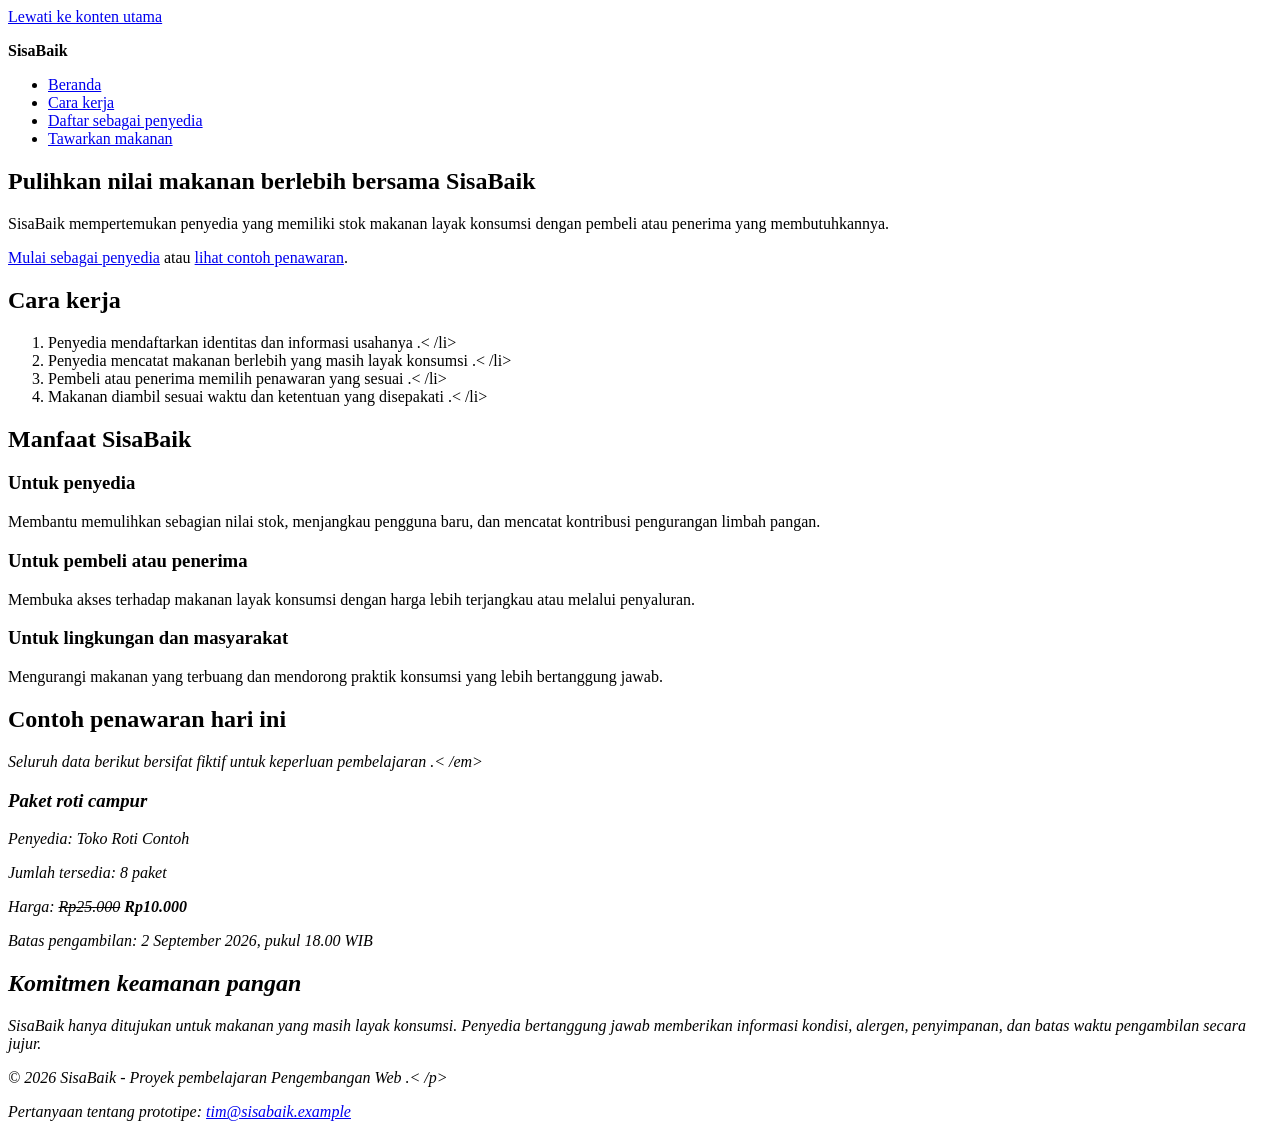
==== index.html @ 58d8b4ff "feat: add semantic SisaBaik information page" ====
<! doctype html>
<html lang="id">
<head>
<meta charset="utf-8">
<meta name="viewport" content="width=device-width, initial-scale=1">
<meta
name="description"
content="SisaBaik membantu penyedia menawarkan makanan berlebih agar tetap bernilai, terjangkau, dan tidak
terbuang."
>
<title>Beranda | SisaBaik</title>
</head>
<body>
<a href="#konten-utama">Lewati ke konten utama</a>

<header>
<p><strong>SisaBaik</strong></p>
<nav aria-label="Navigasi utama">
<ul>
<li><a href="index.html" aria-current="page">Beranda</a></li>
<li><a href="#cara-kerja">Cara kerja</a></li>
<li><a href="daftar-penyedia.html">Daftar sebagai penyedia</a></li>
<li><a href="tawarkan-makanan.html">Tawarkan makanan</a></li>
</ul>
</nav>
</header>

<main id="konten-utama" tabindex="-1">
<section aria-labelledby="judul-utama">
<h1 id="judul-utama">Pulihkan nilai makanan berlebih bersama SisaBaik</h1>
<p>
SisaBaik mempertemukan penyedia yang memiliki stok makanan layak
konsumsi dengan pembeli atau penerima yang membutuhkannya.
</p>
<p>
<a href="daftar-penyedia.html">Mulai sebagai penyedia</a>
atau
<a href="#penawaran-contoh">lihat contoh penawaran</a>.
</p>
</section>

<section id="cara-kerja" aria-labelledby="judul-cara-kerja">
<h2 id="judul-cara-kerja">Cara kerja</h2>
<ol>
<li>Penyedia mendaftarkan identitas dan informasi usahanya .< /li>
<li>Penyedia mencatat makanan berlebih yang masih layak konsumsi .< /li>
<li>Pembeli atau penerima memilih penawaran yang sesuai .< /li>
<li>Makanan diambil sesuai waktu dan ketentuan yang disepakati .< /li>
</ol>
</section>

<section aria-labelledby="judul-manfaat">
<h2 id="judul-manfaat">Manfaat SisaBaik</h2>

<article>
<h3>Untuk penyedia</h3>
<p>
Membantu memulihkan sebagian nilai stok, menjangkau pengguna baru,
dan mencatat kontribusi pengurangan limbah pangan.
</p>
</article>

<article>
<h3>Untuk pembeli atau penerima</h3>
<p>
Membuka akses terhadap makanan layak konsumsi dengan harga lebih
terjangkau atau melalui penyaluran.
</p>
</article>

<article>
<h3>Untuk lingkungan dan masyarakat</h3>
<p>
Mengurangi makanan yang terbuang dan mendorong praktik konsumsi
yang lebih bertanggung jawab.
</p>
</article>
</section>

<section id="penawaran-contoh" aria-labelledby="judul-penawaran">
<h2 id="judul-penawaran">Contoh penawaran hari ini</h2>
<p><em>Seluruh data berikut bersifat fiktif untuk keperluan pembelajaran .< /em></p>

<article>
<h3>Paket roti campur</h3>
<p>Penyedia: Toko Roti Contoh</p>
<p>Jumlah tersedia: <data value="8">8 paket</data></p>
<p>Harga: <del>Rp25.000</del> <strong>Rp10.000</strong></p>
<p>
Batas pengambilan:
<time datetime="2026-09-02T18:00:00+07:00">
2 September 2026, pukul 18.00 WIB
</time>
</p>
</article>
</section>

<section aria-labelledby="judul-keamanan">
<h2 id="judul-keamanan">Komitmen keamanan pangan</h2>
<p>
SisaBaik hanya ditujukan untuk makanan yang masih layak konsumsi.
Penyedia bertanggung jawab memberikan informasi kondisi, alergen,
penyimpanan, dan batas waktu pengambilan secara jujur.
</p>
</section>
</main>

<footer>
<p>&copy; 2026 SisaBaik - Proyek pembelajaran Pengembangan Web .< /p>
<address>
Pertanyaan tentang prototipe:
<a href="mailto:tim@sisabaik.example">tim@sisabaik.example</a>
</address>
</footer>
</body>
</html>
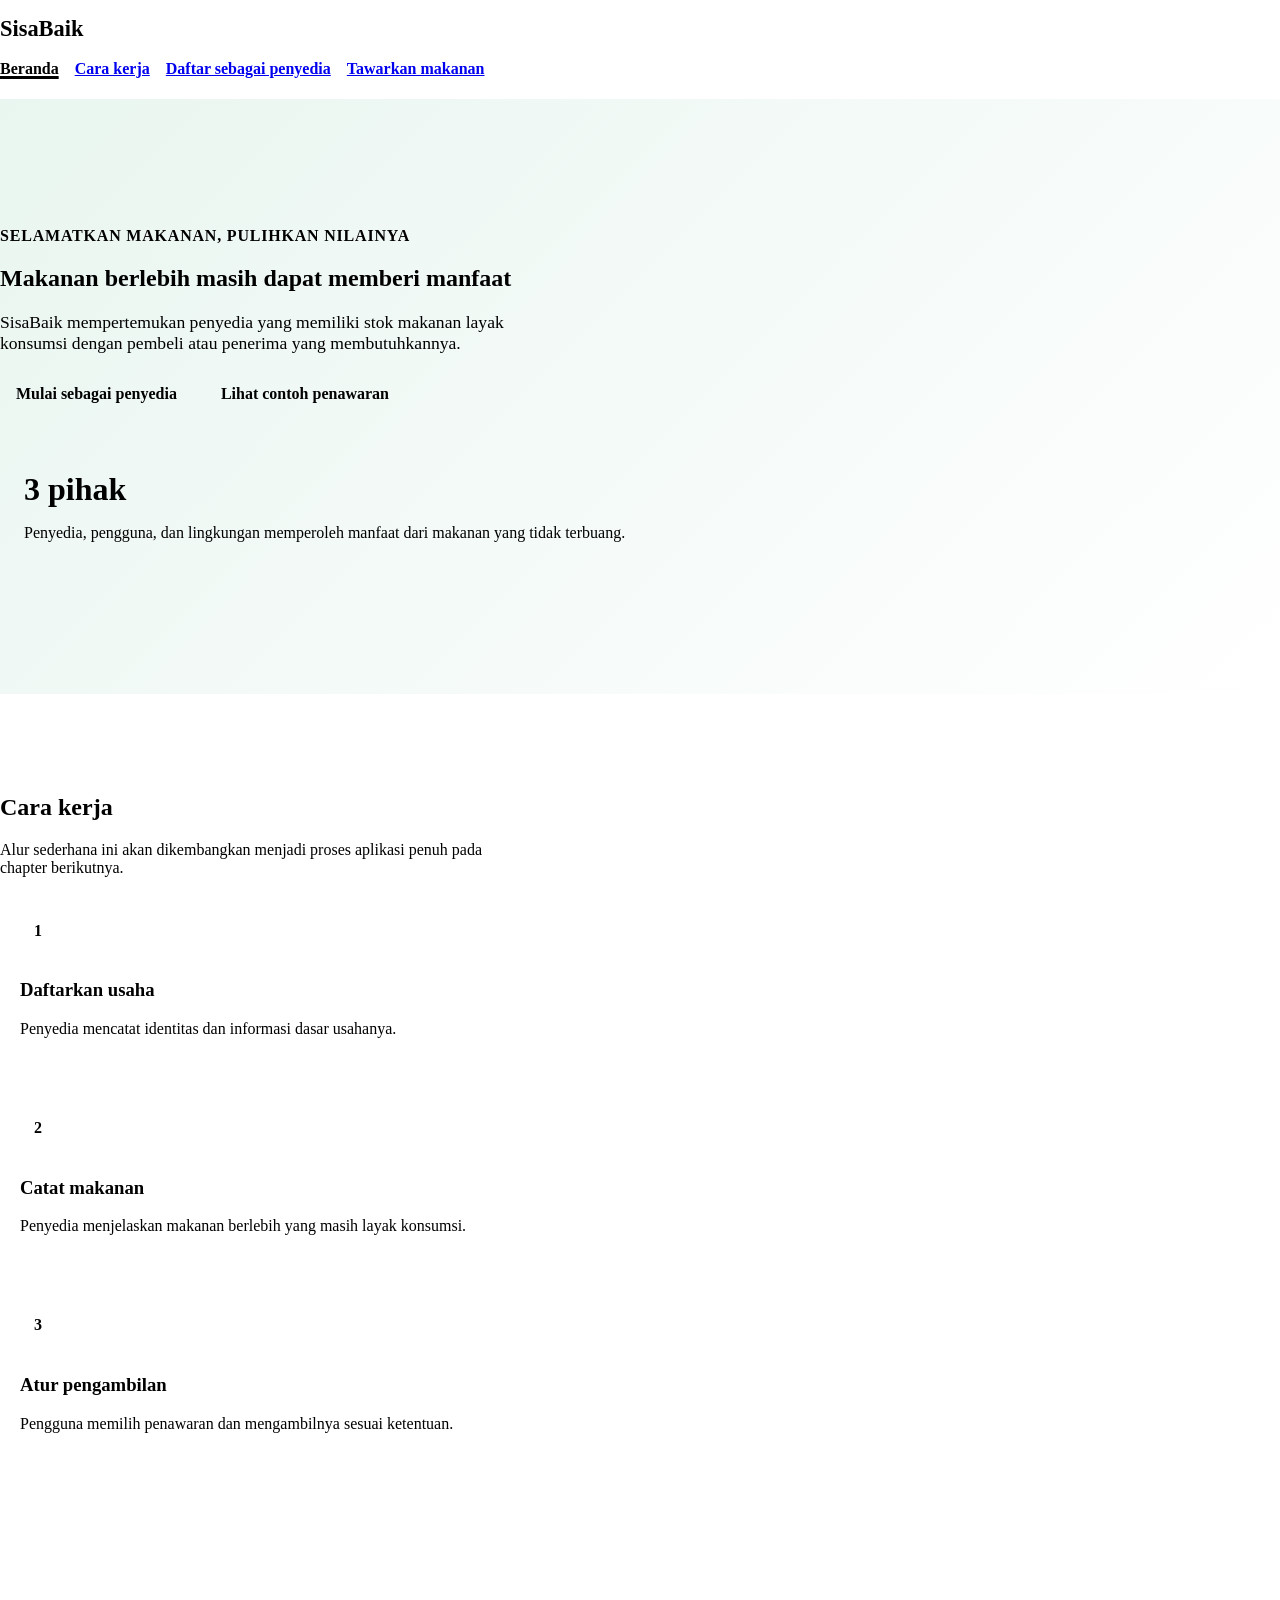
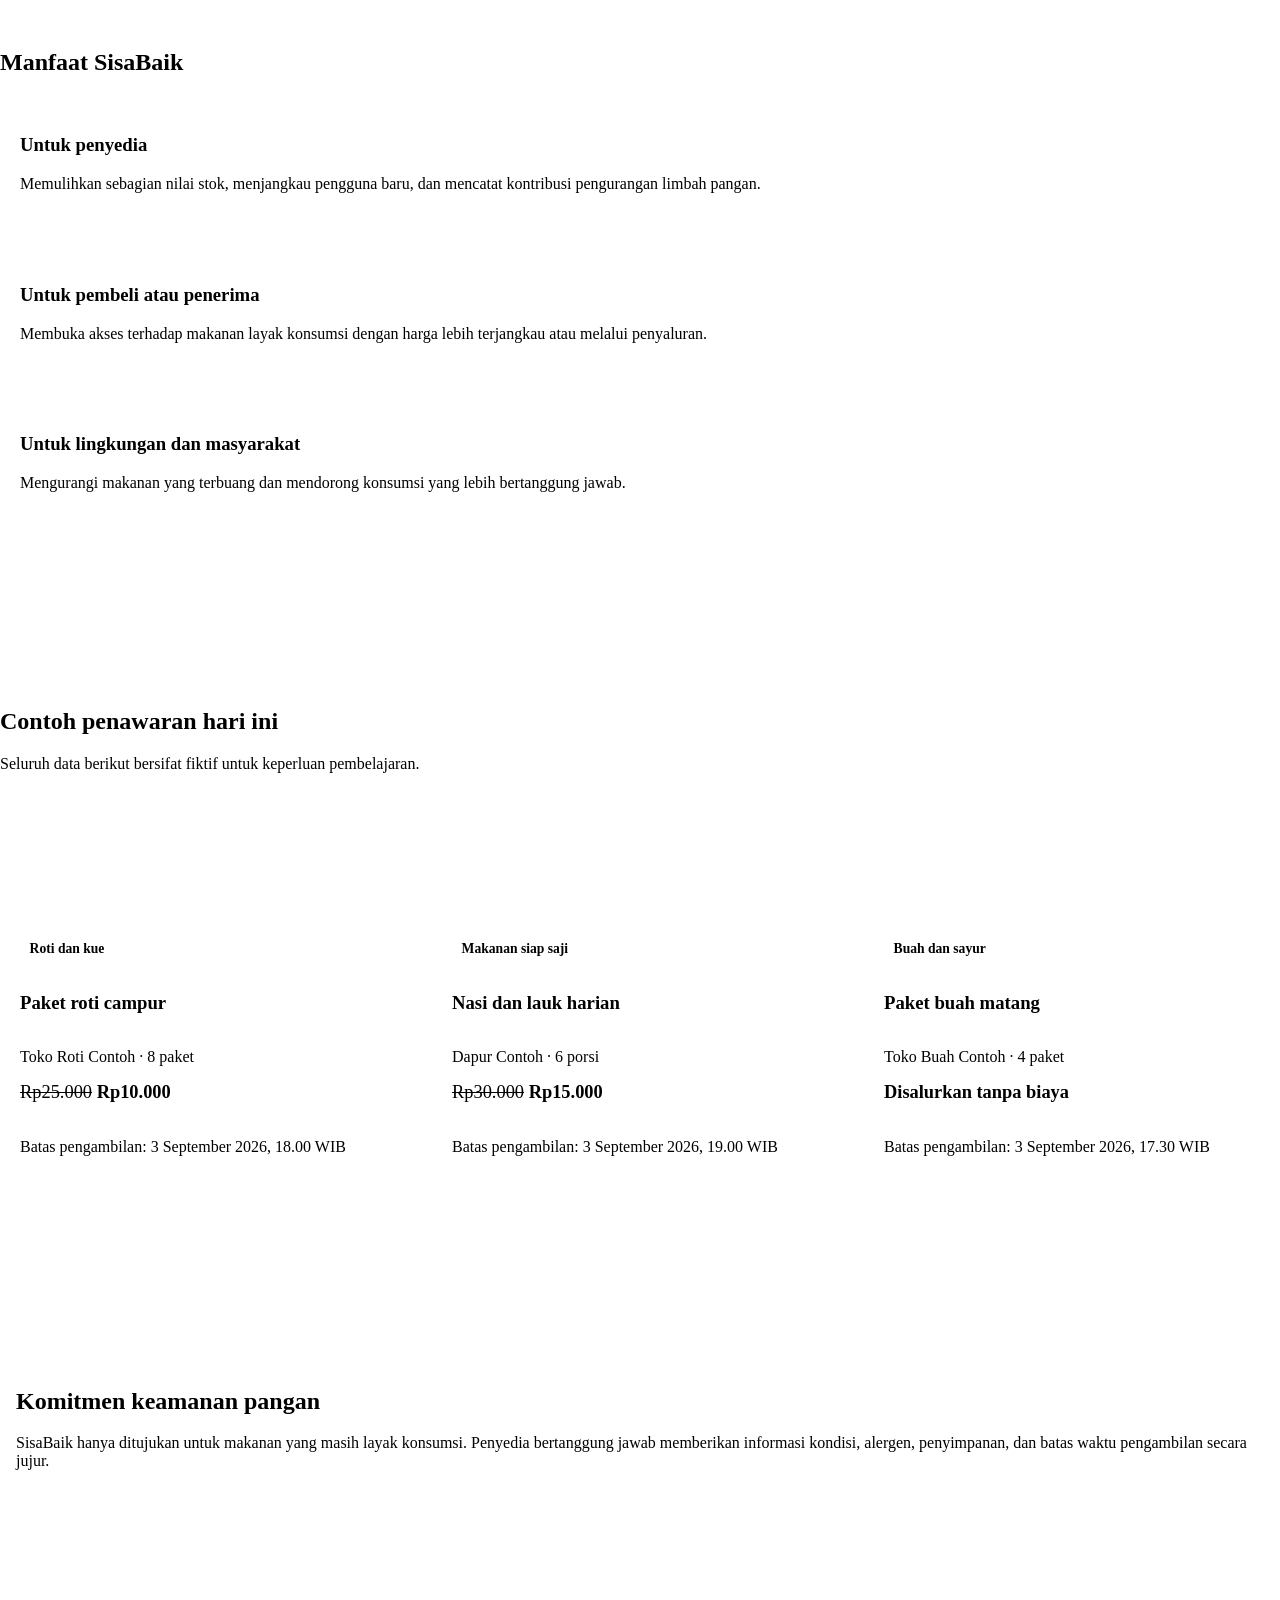
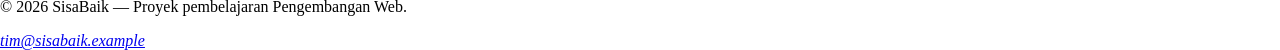
==== commit dcfec8d8: "Update website" ====
--- a/index.html
+++ b/index.html
@@ -1,116 +1,148 @@
-<! doctype html>
+<!doctype html>
 <html lang="id">
-<head>
-<meta charset="utf-8">
-<meta name="viewport" content="width=device-width, initial-scale=1">
-<meta
-name="description"
-content="SisaBaik membantu penyedia menawarkan makanan berlebih agar tetap bernilai, terjangkau, dan tidak
-terbuang."
->
-<title>Beranda | SisaBaik</title>
-</head>
-<body>
-<a href="#konten-utama">Lewati ke konten utama</a>
-
-<header>
-<p><strong>SisaBaik</strong></p>
-<nav aria-label="Navigasi utama">
-<ul>
-<li><a href="index.html" aria-current="page">Beranda</a></li>
-<li><a href="#cara-kerja">Cara kerja</a></li>
-<li><a href="daftar-penyedia.html">Daftar sebagai penyedia</a></li>
-<li><a href="tawarkan-makanan.html">Tawarkan makanan</a></li>
-</ul>
-</nav>
-</header>
-
-<main id="konten-utama" tabindex="-1">
-<section aria-labelledby="judul-utama">
-<h1 id="judul-utama">Pulihkan nilai makanan berlebih bersama SisaBaik</h1>
-<p>
-SisaBaik mempertemukan penyedia yang memiliki stok makanan layak
-konsumsi dengan pembeli atau penerima yang membutuhkannya.
-</p>
-<p>
-<a href="daftar-penyedia.html">Mulai sebagai penyedia</a>
-atau
-<a href="#penawaran-contoh">lihat contoh penawaran</a>.
-</p>
-</section>
-
-<section id="cara-kerja" aria-labelledby="judul-cara-kerja">
-<h2 id="judul-cara-kerja">Cara kerja</h2>
-<ol>
-<li>Penyedia mendaftarkan identitas dan informasi usahanya .< /li>
-<li>Penyedia mencatat makanan berlebih yang masih layak konsumsi .< /li>
-<li>Pembeli atau penerima memilih penawaran yang sesuai .< /li>
-<li>Makanan diambil sesuai waktu dan ketentuan yang disepakati .< /li>
-</ol>
-</section>
-
-<section aria-labelledby="judul-manfaat">
-<h2 id="judul-manfaat">Manfaat SisaBaik</h2>
-
-<article>
-<h3>Untuk penyedia</h3>
-<p>
-Membantu memulihkan sebagian nilai stok, menjangkau pengguna baru,
-dan mencatat kontribusi pengurangan limbah pangan.
-</p>
-</article>
-
-<article>
-<h3>Untuk pembeli atau penerima</h3>
-<p>
-Membuka akses terhadap makanan layak konsumsi dengan harga lebih
-terjangkau atau melalui penyaluran.
-</p>
-</article>
-
-<article>
-<h3>Untuk lingkungan dan masyarakat</h3>
-<p>
-Mengurangi makanan yang terbuang dan mendorong praktik konsumsi
-yang lebih bertanggung jawab.
-</p>
-</article>
-</section>
-
-<section id="penawaran-contoh" aria-labelledby="judul-penawaran">
-<h2 id="judul-penawaran">Contoh penawaran hari ini</h2>
-<p><em>Seluruh data berikut bersifat fiktif untuk keperluan pembelajaran .< /em></p>
-
-<article>
-<h3>Paket roti campur</h3>
-<p>Penyedia: Toko Roti Contoh</p>
-<p>Jumlah tersedia: <data value="8">8 paket</data></p>
-<p>Harga: <del>Rp25.000</del> <strong>Rp10.000</strong></p>
-<p>
-Batas pengambilan:
-<time datetime="2026-09-02T18:00:00+07:00">
-2 September 2026, pukul 18.00 WIB
-</time>
-</p>
-</article>
-</section>
-
-<section aria-labelledby="judul-keamanan">
-<h2 id="judul-keamanan">Komitmen keamanan pangan</h2>
-<p>
-SisaBaik hanya ditujukan untuk makanan yang masih layak konsumsi.
-Penyedia bertanggung jawab memberikan informasi kondisi, alergen,
-penyimpanan, dan batas waktu pengambilan secara jujur.
-</p>
-</section>
-</main>
-
-<footer>
-<p>&copy; 2026 SisaBaik - Proyek pembelajaran Pengembangan Web .< /p>
-<address>
-Pertanyaan tentang prototipe:
-<a href="mailto:tim@sisabaik.example">tim@sisabaik.example</a>
-</address>
-</footer>
-</body>
+ <head>
+ <meta charset="utf-8">
+ <meta name="viewport" content="width=device-width, initial-scale=1">
+ <meta name="description" content="SisaBaik membantu penyedia menawarkan makanan berlebih agar tetap bernilai,
+terjangkau, dan tidak terbuang.">
+ <title>Beranda | SisaBaik</title>
+ <link rel="stylesheet" href="styles.css">
+ </head>
+ <body>
+ <a class="skip-link" href="#konten-utama">Lewati ke konten utama</a>
+ <header class="site-header">
+ <div class="container header-layout">
+ <p class="brand">SisaBaik</p>
+ <nav aria-label="Navigasi utama">
+ <ul class="nav-list">
+ <li><a href="index.html" aria-current="page">Beranda</a></li>
+ <li><a href="#cara-kerja">Cara kerja</a></li>
+ <li><a href="daftar-penyedia.html">Daftar sebagai penyedia</a></li>
+ <li><a href="tawarkan-makanan.html">Tawarkan makanan</a></li>
+ </ul>
+ </nav>
+ </div>
+ </header>
+ <main id="konten-utama" tabindex="-1">
+ <section class="hero" aria-labelledby="judul-utama">
+ <div class="container hero-layout">
+ <div>
+ <p class="eyebrow">Selamatkan makanan, pulihkan nilainya</p>
+ <h1 id="judul-utama">Makanan berlebih masih dapat memberi manfaat</h1>
+ <p class="lead">SisaBaik mempertemukan penyedia yang memiliki stok makanan layak konsumsi dengan pembeli
+atau penerima yang membutuhkannya.</p>
+ <div class="button-group">
+ <a class="button" href="daftar-penyedia.html">Mulai sebagai penyedia</a>
+ <a class="button button-secondary" href="#penawaran-contoh">Lihat contoh penawaran</a>
+ </div>
+ </div>
+ <aside class="hero-panel" aria-label="Ringkasan manfaat SisaBaik">
+ <strong>3 pihak</strong>
+ <p>Penyedia, pengguna, dan lingkungan memperoleh manfaat dari makanan yang tidak terbuang.</p>
+ </aside>
+ </div>
+ </section>
+ <section class="section" id="cara-kerja" aria-labelledby="judul-cara-kerja">
+ <div class="container">
+ <h2 id="judul-cara-kerja">Cara kerja</h2>
+ <p class="section-intro">Alur sederhana ini akan dikembangkan menjadi proses aplikasi penuh pada chapter
+berikutnya.</p>
+ <div class="steps-grid">
+ <article class="card">
+ <span class="step-number" aria-hidden="true">1</span>
+ <h3>Daftarkan usaha</h3>
+ <p>Penyedia mencatat identitas dan informasi dasar usahanya.</p>
+ </article>
+ <article class="card">
+ <span class="step-number" aria-hidden="true">2</span>
+ <h3>Catat makanan</h3>
+ <p>Penyedia menjelaskan makanan berlebih yang masih layak konsumsi.</p>
+ </article>
+ <article class="card">
+ <span class="step-number" aria-hidden="true">3</span>
+ <h3>Atur pengambilan</h3>
+ <p>Pengguna memilih penawaran dan mengambilnya sesuai ketentuan.</p>
+ </article>
+ </div>
+ </div>
+ </section>
+ <section class="section section-alt" aria-labelledby="judul-manfaat">
+ <div class="container">
+ <h2 id="judul-manfaat">Manfaat SisaBaik</h2>
+ <div class="benefit-grid">
+ <article class="card">
+ <h3>Untuk penyedia</h3>
+ <p>Memulihkan sebagian nilai stok, menjangkau pengguna baru, dan mencatat kontribusi pengurangan limbah
+pangan.</p>
+ </article>
+ <article class="card">
+ <h3>Untuk pembeli atau penerima</h3>
+ <p>Membuka akses terhadap makanan layak konsumsi dengan harga lebih terjangkau atau melalui
+penyaluran.</p>
+ </article>
+ <article class="card">
+ <h3>Untuk lingkungan dan masyarakat</h3>
+ <p>Mengurangi makanan yang terbuang dan mendorong konsumsi yang lebih bertanggung jawab.</p>
+ </article>
+ </div>
+ </div>
+ </section>
+ <section class="section" id="penawaran-contoh" aria-labelledby="judul-penawaran">
+ <div class="container">
+ <h2 id="judul-penawaran">Contoh penawaran hari ini</h2>
+ <p class="section-intro">Seluruh data berikut bersifat fiktif untuk keperluan pembelajaran.</p>
+ <div class="offer-grid">
+ <article class="offer-card">
+ <div class="offer-card__visual" aria-hidden="true"></div>
+ <div class="offer-card__content">
+ <span class="badge">Roti dan kue</span>
+ <h3>Paket roti campur</h3>
+ <p class="offer-card__meta">Toko Roti Contoh · <data value="8">8 paket</data></p>
+ <p class="offer-card__price"><del>Rp25.000</del> <strong>Rp10.000</strong></p>
+ <p>Batas pengambilan: <time datetime="2026-09-03T18:00:00+07:00">3 September 2026, 18.00
+WIB</time></p>
+ </div>
+ </article>
+ <article class="offer-card">
+ <div class="offer-card__visual" aria-hidden="true"></div>
+ <div class="offer-card__content">
+ <span class="badge">Makanan siap saji</span>
+ <h3>Nasi dan lauk harian</h3>
+ <p class="offer-card__meta">Dapur Contoh · <data value="6">6 porsi</data></p>
+ <p class="offer-card__price"><del>Rp30.000</del> <strong>Rp15.000</strong></p>
+ <p>Batas pengambilan: <time datetime="2026-09-03T19:00:00+07:00">3 September 2026, 19.00
+WIB</time></p>
+ </div>
+ </article>
+ <article class="offer-card">
+ <div class="offer-card__visual" aria-hidden="true"></div>
+ <div class="offer-card__content">
+ <span class="badge">Buah dan sayur</span>
+ <h3>Paket buah matang</h3>
+ <p class="offer-card__meta">Toko Buah Contoh · <data value="4">4 paket</data></p>
+ <p class="offer-card__price"><strong>Disalurkan tanpa biaya</strong></p>
+ <p>Batas pengambilan: <time datetime="2026-09-03T17:30:00+07:00">3 September 2026, 17.30
+WIB</time></p>
+ </div>
+ </article>
+ </div>
+ </div>
+ </section>
+ <section class="section section-alt" aria-labelledby="judul-keamanan">
+ <div class="container">
+ <div class="notice">
+ <h2 id="judul-keamanan">Komitmen keamanan pangan</h2>
+ <p>SisaBaik hanya ditujukan untuk makanan yang masih layak konsumsi. Penyedia bertanggung jawab memberikan
+informasi kondisi, alergen, penyimpanan, dan batas waktu pengambilan secara jujur.</p>
+ </div>
+ </div>
+ </section>
+ </main>
+ <footer class="site-footer">
+ <div class="container footer-layout">
+ <p>&copy; 2026 SisaBaik — Proyek pembelajaran Pengembangan Web.</p>
+ <address><a href="mailto:tim@sisabaik.example">tim@sisabaik.example</a></address>
+ </div>
+ </footer>
+  </body>
 </html>
--- a/styles.css
+++ b/styles.css
@@ -0,0 +1,442 @@
+:root {
+ --color
+-primary: #176b4d;
+ --color
+-primary
+-dark: #0f4f39;
+ --color
+-primary
+-soft: #e8f5ef;
+ --color
+-accent: #f2b84b;
+ --color
+-text: #17211b;
+ --color
+-muted: #52615a;
+ --color
+-surface: #ffffff;
+ --color
+-background: #f5f8f6;
+ --color
+-border: #cbd8d1;
+ --color
+-danger: #a52a2a;
+ --shadow
+-card: 0 0.5rem 1.5rem rgb(23 33 27 / 10%);
+ --radius
+-small: 0.5rem;
+ --radius
+-medium: 0.9rem;
+ --radius
+-large: 1.4rem;
+ --content
+-width: 72rem;
+}
+*,
+*::before,
+*::after {
+ box
+-sizing: border
+-box;
+}
+html {
+ scroll
+-behavior: smooth;
+}
+body {
+ margin: 0;
+ background: var(--color
+-background);
+ color: var(--color
+-text);
+ font
+-family: Arial, Helvetica, sans
+-serif;
+ font
+-size: 1rem;
+ line
+-height: 1.6;
+}
+h1,
+h2,
+h3,
+p {
+ margin
+-block
+-start: 0;
+}
+h1,
+h2,
+h3 {
+ line
+-height: 1.2;
+}
+h1 {
+ max
+-width: 18ch;
+ margin
+-block
+-end: 1rem;
+ font
+-size: clamp(2rem, 7vw, 3.75rem);
+}
+h2 {
+ margin
+-block
+-end: 1rem;
+ font
+-size: clamp(1.5rem, 4vw, 2.25rem);
+}
+h3 {
+ margin
+-block
+-end: 0.6rem;
+ font
+-size: 1.2rem;
+}
+a {
+ color: var(--color
+-primary
+-dark);
+ text
+-underline
+-offset: 0.2em;
+}
+a:hover {
+ text-decoration-thickness: 0.18em;
+}
+:focus-visible {
+ outline: 0.2rem solid var(--color-accent);
+ outline-offset: 0.2rem;
+}
+.skip-link {
+ position: absolute;
+ inset-block-start: 0.5rem;
+ inset-inline-start: 0.5rem;
+ z-index: 100;
+ padding: 0.7rem 1rem;
+ border-radius: var(--radius-small);
+ background: var(--color-text);
+ color: var(--color-surface);
+ transform: translateY(-180%);
+}
+.skip-link:focus {
+ transform: translateY(0);
+}
+.container {
+ width: min(100% - 2rem, var(--content-width));
+ margin-inline: auto;
+}
+.site-header {
+ background: var(--color-surface);
+ border-block-end: 0.0625rem solid var(--color-border);
+}
+.header-layout {
+ display: flex;
+ flex-direction: column;
+ gap: 0.75rem;
+ padding-block: 1rem;
+}
+.brand {
+ margin: 0;
+ color: var(--color-primary-dark);
+ font-size: 1.4rem;
+ font-weight: 700;
+}
+.nav-list {
+ display: flex;
+ flex-wrap: wrap;
+ gap: 0.5rem 1rem;
+ margin: 0;
+ padding: 0;
+ list-style: none;
+}
+.nav-list a {
+ display: inline-block;
+ padding-block: 0.35rem;
+ font-weight: 700;
+}
+.nav-list a[aria-current="page"] {
+ color: var(--color-primary);
+ text-decoration-thickness: 0.2em;
+}
+.hero {
+ padding-block: clamp(3rem, 10vw, 7rem);
+ background:
+ linear-gradient(135deg, rgb(232 245 239 / 95%), rgb(255 255 255 / 92%));
+ }
+.hero-layout {
+ display: grid;
+ gap: 2rem;
+ align-items: center;
+}
+.eyebrow {
+ margin-block-end: 0.5rem;
+ color: var(--color-primary-dark);
+ font-weight: 700;
+ letter-spacing: 0.05em;
+ text-transform: uppercase;
+}
+.lead {
+ max-width: 62ch;
+ color: var(--color-muted);
+ font-size: 1.1rem;
+}
+.hero-panel {
+ padding: 1.5rem;
+ border: 0.0625rem solid var(--color-border);
+ border-radius: var(--radius-large);
+ background: var(--color-surface);
+ box-shadow: var(--shadow-card);
+}
+.hero-panel strong {
+ display: block;
+ color: var(--color-primary-dark);
+ font-size: 2rem;
+}
+.button-group,
+.form-actions {
+ display: flex;
+ flex-wrap: wrap;
+ gap: 0.75rem;
+ align-items: center;
+}
+.button {
+ display: inline-block;
+ padding: 0.75rem 1rem;
+ border: 0.125rem solid var(--color-primary);
+ border-radius: var(--radius-small);
+ background: var(--color-primary);
+ color: var(--color-surface);
+ font: inherit;
+ font-weight: 700;
+ line-height: 1.2;
+ text-decoration: none;
+ cursor: pointer;
+}
+.button:hover {
+ background: var(--color-primary-dark);
+ border-color: var(--color-primary-dark);
+}
+.button-secondary {
+ background: transparent;
+ color: var(--color-primary-dark);
+}
+.section {
+ padding-block: clamp(2.5rem, 7vw, 5rem);
+}
+.section-alt {
+ background: var(--color-surface);
+}
+.section-intro {
+ max-width: 65ch;
+ color: var(--color-muted);
+}
+.steps-grid,
+.benefit-grid,
+.offer-grid {
+ display: grid;
+ grid-template-columns: 1fr;
+ gap: 1rem;
+}
+.card {
+ padding: 1.25rem;
+ border: 0.0625rem solid var(--color-border);
+ border-radius: var(--radius-medium);
+ background: var(--color-surface);
+ box-shadow: var(--shadow-card);
+}
+.step-number {
+ display: inline-grid;
+ width: 2.25rem;
+ height: 2.25rem;
+ margin-block-end: 0.75rem;
+ place-items: center;
+ border-radius: 50%;
+ background: var(--color-primary-soft);
+ color: var(--color-primary-dark);
+ font-weight: 700;
+}
+offer-card {
+ display: flex;
+ flex-direction: column;
+ overflow: hidden;
+ border: 0.0625rem solid var(--color-border);
+ border-radius: var(--radius-medium);
+ background: var(--color-surface);
+ box-shadow: var(--shadow-card);
+}
+.offer-card__visual {
+ min-height: 8rem;
+ background: linear-gradient(135deg, var(--color-primary), var(--color-primary-dark));
+}
+.offer-card__content {
+ display: flex;
+ flex: 1;
+ flex-direction: column;
+ padding: 1.25rem;
+}
+.offer-card__meta {
+ color: var(--color-muted);
+}
+.offer-card__price {
+ margin-block-start: auto;
+ font-size: 1.15rem;
+}
+.badge {
+ display: inline-block;
+ width: fit-content;
+ margin-block-end: 0.75rem;
+  padding: 0.25rem 0.6rem;
+ border-radius: 999px;
+ background: var(--color-primary-soft);
+ color: var(--color-primary-dark);
+ font-size: 0.85rem;
+ font-weight: 700;
+}
+.notice {
+ padding: 1rem;
+ border-inline-start: 0.3rem solid var(--color-primary);
+ border-radius: var(--radius-small);
+ background: var(--color-primary-soft);
+}
+.page-heading {
+ padding-block: clamp(2.5rem, 7vw, 5rem) 2rem;
+}
+.form-card {
+ max-width: 56rem;
+ margin-block-end: 3rem;
+ padding: clamp(1rem, 4vw, 2rem);
+ border: 0.0625rem solid var(--color-border);
+ border-radius: var(--radius-large);
+ background: var(--color-surface);
+ box-shadow: var(--shadow-card);
+}
+.form-section {
+ margin: 0 0 1.5rem;
+ padding: 1.25rem;
+ border: 0.0625rem solid var(--color-border);
+ border-radius: var(--radius-medium);
+}
+.form
+-section legend {
+ padding
+-inline: 0.4rem;
+ color: var(--color
+-primary
+-dark);
+ font
+-size: 1.1rem;
+ font
+-weight: 700;
+}
+label {
+ display: inline
+-block;
+ margin
+-block
+-end: 0.35rem;
+ font
+-weight: 700;
+}
+input,
+select,
+textarea {
+ width: 100%;
+ padding: 0.7rem 0.75rem;
+ border: 0.0625rem solid #809087;
+ border
+-radius: var(--radius
+-small);
+ background: var(--color
+-surface);
+ color: var(--color
+-text);
+ font: inherit; }
+textarea {
+ resize: vertical; }
+input:focus,
+select:focus,
+textarea:focus {
+ border
+-color: var(--color
+-primary
+-dark);
+}
+input[type="checkbox"],
+input[type="radio"] {
+ width: 1.1rem;
+ height: 1.1rem;
+ margin: 0.2rem 0 0;
+ accent
+-color: var(--color
+-primary);
+}
+.required
+-note {
+ color: var(--color
+-muted);
+}
+.site
+-footer {
+ padding
+-block: 2rem;
+ background: var(--color
+-primary
+-dark);
+ color: var(--color
+-surface);
+}
+.site
+-footer a {
+ color: var(--color
+-surface);
+}
+.footer
+-layout {
+ display: flex;
+ flex
+-direction: column;
+ gap: 0.5rem; }
+.footer
+-layout p,
+.footer
+-layout address {
+ margin: 0; }
+@media (min
+-width: 48rem) {
+ .header
+-layout {
+ flex
+-direction: row;
+ justify
+-content: space
+-between;
+align-items: center;
+ }
+ .hero-layout {
+ grid-template-columns: minmax(0, 1.5fr) minmax(15rem, 0.7fr);
+ }
+ .steps-grid,
+ .benefit-grid {
+ grid-template-columns: repeat(3, minmax(0, 1fr));
+ }
+ .offer-grid {
+ grid-template-columns: repeat(2, minmax(0, 1fr));
+ }
+ .footer-layout {
+ flex-direction: row;
+ justify-content: space-between;
+ align-items: center;
+ }
+}
+@media (min-width: 68rem) {
+ .offer-grid {
+ grid-template-columns: repeat(3, minmax(0, 1fr));
+ }
+}
+@media (prefers-reduced-motion: reduce) {
+ html {
+ scroll-behavior: auto;
+ }
+}
